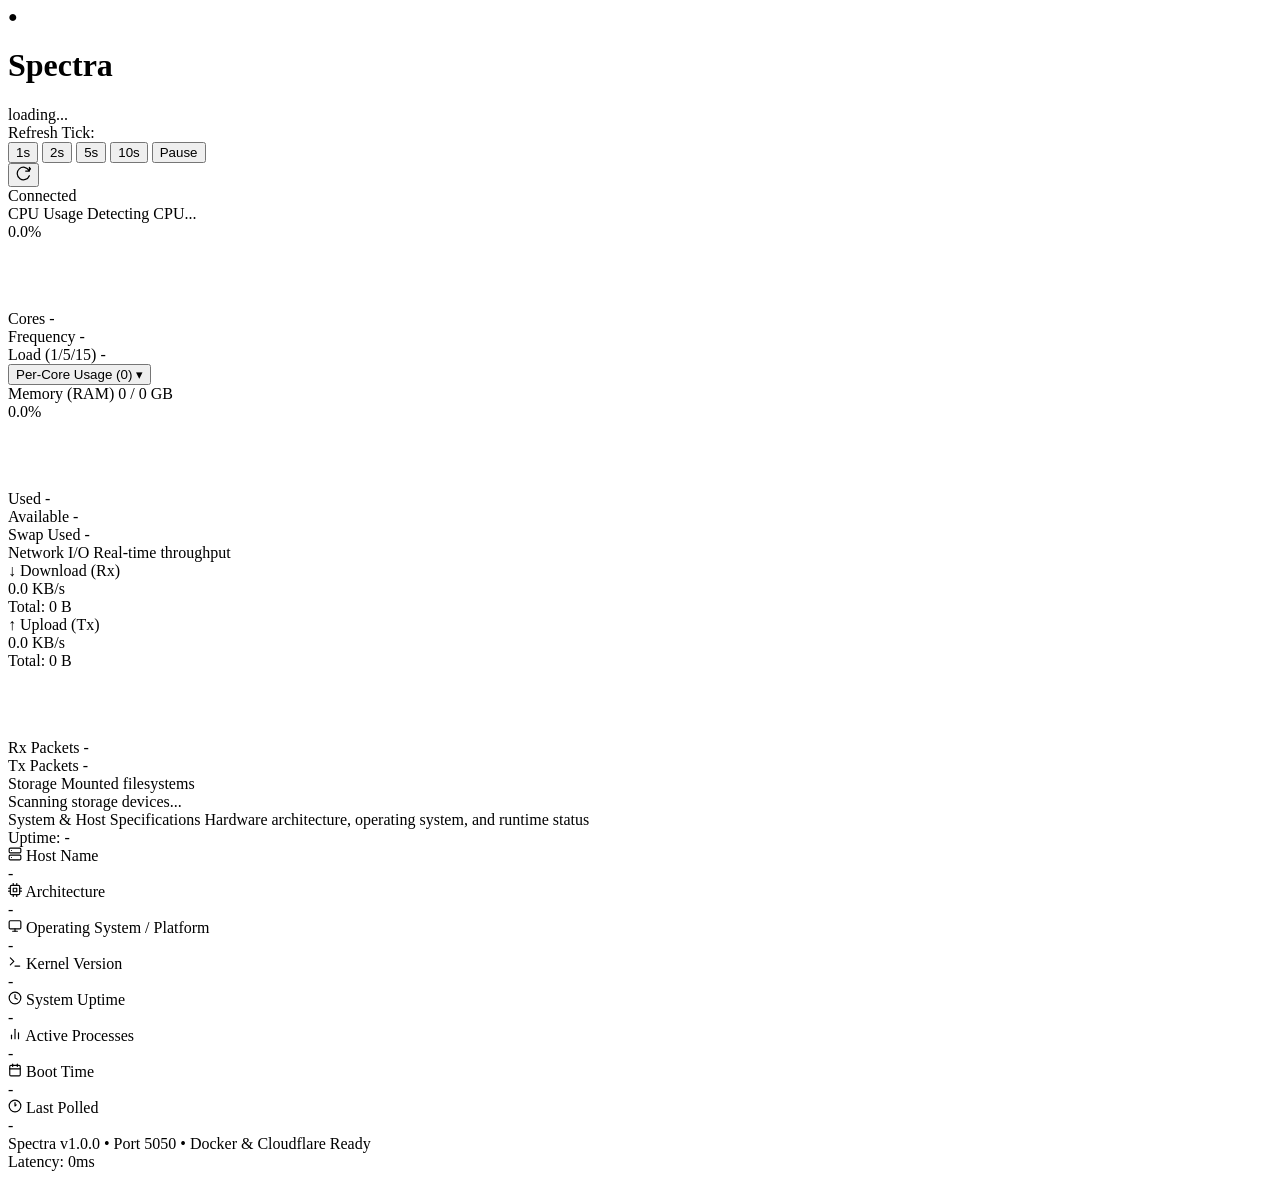
==== web/static/index.html @ 6f838337 "feat: initial commit for Spectra lightweight server status monitor" ====
<!DOCTYPE html>
<html lang="en">
<head>
  <meta charset="UTF-8">
  <meta name="viewport" content="width=device-width, initial-scale=1.0">
  <title>Spectra — Minimal Server Monitor</title>
  <meta name="description" content="Lightweight real-time server status dashboard">
  <link rel="preconnect" href="https://fonts.googleapis.com">
  <link rel="preconnect" href="https://fonts.gstatic.com" crossorigin>
  <link href="https://fonts.googleapis.com/css2?family=Inter:wght@400;500;600;700&family=JetBrains+Mono:wght@400;500;600&display=swap" rel="stylesheet">
  <link rel="stylesheet" href="/style.css">
</head>
<body>
  <div class="app-container">
    <!-- Top Header -->
    <header class="header">
      <div class="brand">
        <div class="brand-title">
          <span class="logo-mark">●</span>
          <h1>Spectra</h1>
        </div>
        <span class="host-pill" id="host-pill">loading...</span>
      </div>

      <div class="controls">
        <div class="tick-selector" title="Adjust polling time tick">
          <span class="tick-label">Refresh Tick:</span>
          <div class="tick-buttons" id="tick-buttons">
            <button type="button" class="tick-btn" data-interval="1000">1s</button>
            <button type="button" class="tick-btn active" data-interval="2000">2s</button>
            <button type="button" class="tick-btn" data-interval="5000">5s</button>
            <button type="button" class="tick-btn" data-interval="10000">10s</button>
            <button type="button" class="tick-btn" data-interval="0">Pause</button>
          </div>
        </div>

        <button type="button" class="refresh-btn" id="btn-manual-refresh" title="Refresh now" aria-label="Manual refresh">
          <svg width="15" height="15" viewBox="0 0 24 24" fill="none" stroke="currentColor" stroke-width="2" stroke-linecap="round" stroke-linejoin="round">
            <path d="M21.5 2v6h-6M21.34 15.57a10 10 0 1 1-.57-8.38l5.67-5.67"/>
          </svg>
        </button>

        <div class="status-indicator" id="status-indicator">
          <span class="status-dot"></span>
          <span class="status-text" id="status-text">Connected</span>
        </div>
      </div>
    </header>

    <!-- Main Grid Content -->
    <main class="dashboard-grid">
      <!-- CPU Card -->
      <section class="card" id="card-cpu">
        <div class="card-header">
          <div class="card-title">
            <span class="card-label">CPU Usage</span>
            <span class="card-sub" id="cpu-model">Detecting CPU...</span>
          </div>
          <div class="stat-value" id="cpu-percent">0.0<span class="stat-unit">%</span></div>
        </div>

        <div class="progress-track">
          <div class="progress-fill" id="cpu-bar" style="width: 0%;"></div>
        </div>

        <div class="chart-container">
          <canvas id="cpu-chart" height="65"></canvas>
        </div>

        <div class="card-footer-metrics">
          <div class="metric-item">
            <span class="metric-label">Cores</span>
            <span class="metric-val" id="cpu-cores">-</span>
          </div>
          <div class="metric-item">
            <span class="metric-label">Frequency</span>
            <span class="metric-val" id="cpu-freq">-</span>
          </div>
          <div class="metric-item">
            <span class="metric-label">Load (1/5/15)</span>
            <span class="metric-val mono" id="cpu-load">-</span>
          </div>
        </div>

        <!-- Per-core breakdown toggle -->
        <div class="core-breakdown-section">
          <button type="button" class="toggle-cores-btn" id="toggle-cores-btn">
            <span>Per-Core Usage (<span id="cores-count-label">0</span>)</span>
            <span class="toggle-icon">▾</span>
          </button>
          <div class="cores-grid" id="cores-grid" style="display: none;"></div>
        </div>
      </section>

      <!-- Memory Card -->
      <section class="card" id="card-memory">
        <div class="card-header">
          <div class="card-title">
            <span class="card-label">Memory (RAM)</span>
            <span class="card-sub" id="ram-breakdown">0 / 0 GB</span>
          </div>
          <div class="stat-value" id="mem-percent">0.0<span class="stat-unit">%</span></div>
        </div>

        <div class="progress-track">
          <div class="progress-fill" id="mem-bar" style="width: 0%;"></div>
        </div>

        <div class="chart-container">
          <canvas id="mem-chart" height="65"></canvas>
        </div>

        <div class="card-footer-metrics">
          <div class="metric-item">
            <span class="metric-label">Used</span>
            <span class="metric-val" id="mem-used">-</span>
          </div>
          <div class="metric-item">
            <span class="metric-label">Available</span>
            <span class="metric-val" id="mem-avail">-</span>
          </div>
          <div class="metric-item">
            <span class="metric-label">Swap Used</span>
            <span class="metric-val" id="mem-swap">-</span>
          </div>
        </div>
      </section>

      <!-- Network Card -->
      <section class="card" id="card-network">
        <div class="card-header">
          <div class="card-title">
            <span class="card-label">Network I/O</span>
            <span class="card-sub">Real-time throughput</span>
          </div>
        </div>

        <div class="network-rates-row">
          <div class="net-stat-box">
            <div class="net-direction">
              <span class="net-arrow down">↓</span>
              <span class="net-dir-label">Download (Rx)</span>
            </div>
            <div class="net-rate-value" id="net-rx-rate">0.0 <span class="net-unit">KB/s</span></div>
            <div class="net-total-label">Total: <span id="net-rx-total" class="mono">0 B</span></div>
          </div>

          <div class="net-stat-box">
            <div class="net-direction">
              <span class="net-arrow up">↑</span>
              <span class="net-dir-label">Upload (Tx)</span>
            </div>
            <div class="net-rate-value" id="net-tx-rate">0.0 <span class="net-unit">KB/s</span></div>
            <div class="net-total-label">Total: <span id="net-tx-total" class="mono">0 B</span></div>
          </div>
        </div>

        <div class="chart-container">
          <canvas id="net-chart" height="65"></canvas>
        </div>

        <div class="card-footer-metrics">
          <div class="metric-item">
            <span class="metric-label">Rx Packets</span>
            <span class="metric-val mono" id="net-rx-packets">-</span>
          </div>
          <div class="metric-item">
            <span class="metric-label">Tx Packets</span>
            <span class="metric-val mono" id="net-tx-packets">-</span>
          </div>
        </div>
      </section>

      <!-- Storage Disks Card -->
      <section class="card" id="card-disks">
        <div class="card-header">
          <div class="card-title">
            <span class="card-label">Storage</span>
            <span class="card-sub">Mounted filesystems</span>
          </div>
        </div>

        <div class="disk-list" id="disk-list">
          <div class="disk-placeholder">Scanning storage devices...</div>
        </div>
      </section>
    </main>

    <!-- System Info Overview Banner -->
    <!-- System & Host Details Card (Full Spacious Card) -->
    <section class="card system-card" id="card-system">
      <div class="card-header">
        <div class="card-title">
          <span class="card-label">System &amp; Host Specifications</span>
          <span class="card-sub">Hardware architecture, operating system, and runtime status</span>
        </div>
        <div class="system-header-badge" id="system-header-badge">
          <span class="status-pulse-dot"></span>
          <span id="sys-header-uptime">Uptime: -</span>
        </div>
      </div>

      <div class="spec-grid">
        <div class="spec-tile">
          <div class="spec-tile-header">
            <svg class="spec-icon" width="14" height="14" viewBox="0 0 24 24" fill="none" stroke="currentColor" stroke-width="2" stroke-linecap="round" stroke-linejoin="round">
              <rect x="2" y="2" width="20" height="8" rx="2" ry="2"></rect>
              <rect x="2" y="14" width="20" height="8" rx="2" ry="2"></rect>
              <line x1="6" y1="6" x2="6.01" y2="6"></line>
              <line x1="6" y1="18" x2="6.01" y2="18"></line>
            </svg>
            <span class="spec-label">Host Name</span>
          </div>
          <div class="spec-value mono" id="sys-hostname" title="Host name">-</div>
        </div>

        <div class="spec-tile">
          <div class="spec-tile-header">
            <svg class="spec-icon" width="14" height="14" viewBox="0 0 24 24" fill="none" stroke="currentColor" stroke-width="2" stroke-linecap="round" stroke-linejoin="round">
              <rect x="4" y="4" width="16" height="16" rx="2" ry="2"></rect>
              <rect x="9" y="9" width="6" height="6"></rect>
              <line x1="9" y1="1" x2="9" y2="4"></line>
              <line x1="15" y1="1" x2="15" y2="4"></line>
              <line x1="9" y1="20" x2="9" y2="23"></line>
              <line x1="15" y1="20" x2="15" y2="23"></line>
              <line x1="20" y1="9" x2="23" y2="9"></line>
              <line x1="20" y1="14" x2="23" y2="14"></line>
              <line x1="1" y1="9" x2="4" y2="9"></line>
              <line x1="1" y1="14" x2="4" y2="14"></line>
            </svg>
            <span class="spec-label">Architecture</span>
          </div>
          <div class="spec-value mono" id="sys-arch">-</div>
        </div>

        <div class="spec-tile spec-tile-wide">
          <div class="spec-tile-header">
            <svg class="spec-icon" width="14" height="14" viewBox="0 0 24 24" fill="none" stroke="currentColor" stroke-width="2" stroke-linecap="round" stroke-linejoin="round">
              <rect x="2" y="3" width="20" height="14" rx="2" ry="2"></rect>
              <line x1="8" y1="21" x2="16" y2="21"></line>
              <line x1="12" y1="17" x2="12" y2="21"></line>
            </svg>
            <span class="spec-label">Operating System / Platform</span>
          </div>
          <div class="spec-value" id="sys-platform" title="Operating System">-</div>
        </div>

        <div class="spec-tile spec-tile-wide">
          <div class="spec-tile-header">
            <svg class="spec-icon" width="14" height="14" viewBox="0 0 24 24" fill="none" stroke="currentColor" stroke-width="2" stroke-linecap="round" stroke-linejoin="round">
              <polyline points="4 17 10 11 4 5"></polyline>
              <line x1="12" y1="19" x2="20" y2="19"></line>
            </svg>
            <span class="spec-label">Kernel Version</span>
          </div>
          <div class="spec-value mono" id="sys-kernel" title="Kernel Version">-</div>
        </div>

        <div class="spec-tile">
          <div class="spec-tile-header">
            <svg class="spec-icon" width="14" height="14" viewBox="0 0 24 24" fill="none" stroke="currentColor" stroke-width="2" stroke-linecap="round" stroke-linejoin="round">
              <circle cx="12" cy="12" r="10"></circle>
              <polyline points="12 6 12 12 16 14"></polyline>
            </svg>
            <span class="spec-label">System Uptime</span>
          </div>
          <div class="spec-value highlight mono" id="sys-uptime">-</div>
        </div>

        <div class="spec-tile">
          <div class="spec-tile-header">
            <svg class="spec-icon" width="14" height="14" viewBox="0 0 24 24" fill="none" stroke="currentColor" stroke-width="2" stroke-linecap="round" stroke-linejoin="round">
              <path d="M18 20V10"></path>
              <path d="M12 20V4"></path>
              <path d="M6 20v-6"></path>
            </svg>
            <span class="spec-label">Active Processes</span>
          </div>
          <div class="spec-value mono" id="sys-procs">-</div>
        </div>

        <div class="spec-tile">
          <div class="spec-tile-header">
            <svg class="spec-icon" width="14" height="14" viewBox="0 0 24 24" fill="none" stroke="currentColor" stroke-width="2" stroke-linecap="round" stroke-linejoin="round">
              <rect x="3" y="4" width="18" height="18" rx="2" ry="2"></rect>
              <line x1="16" y1="2" x2="16" y2="6"></line>
              <line x1="8" y1="2" x2="8" y2="6"></line>
              <line x1="3" y1="10" x2="21" y2="10"></line>
            </svg>
            <span class="spec-label">Boot Time</span>
          </div>
          <div class="spec-value mono" id="sys-boottime">-</div>
        </div>

        <div class="spec-tile">
          <div class="spec-tile-header">
            <svg class="spec-icon" width="14" height="14" viewBox="0 0 24 24" fill="none" stroke="currentColor" stroke-width="2" stroke-linecap="round" stroke-linejoin="round">
              <circle cx="12" cy="12" r="10"></circle>
              <polyline points="12 6 12 12 14 10"></polyline>
            </svg>
            <span class="spec-label">Last Polled</span>
          </div>
          <div class="spec-value mono" id="sys-last-polled">-</div>
        </div>
      </div>
    </section>

    <!-- Minimalist Footer -->
    <footer class="footer">
      <div class="footer-left">
        <span>Spectra v1.0.0</span> &bull; <span>Port 5050</span> &bull; <span>Docker & Cloudflare Ready</span>
      </div>
      <div class="footer-right">
        <span id="response-latency">Latency: 0ms</span>
      </div>
    </footer>
  </div>

  <script src="/app.js"></script>
</body>
</html>
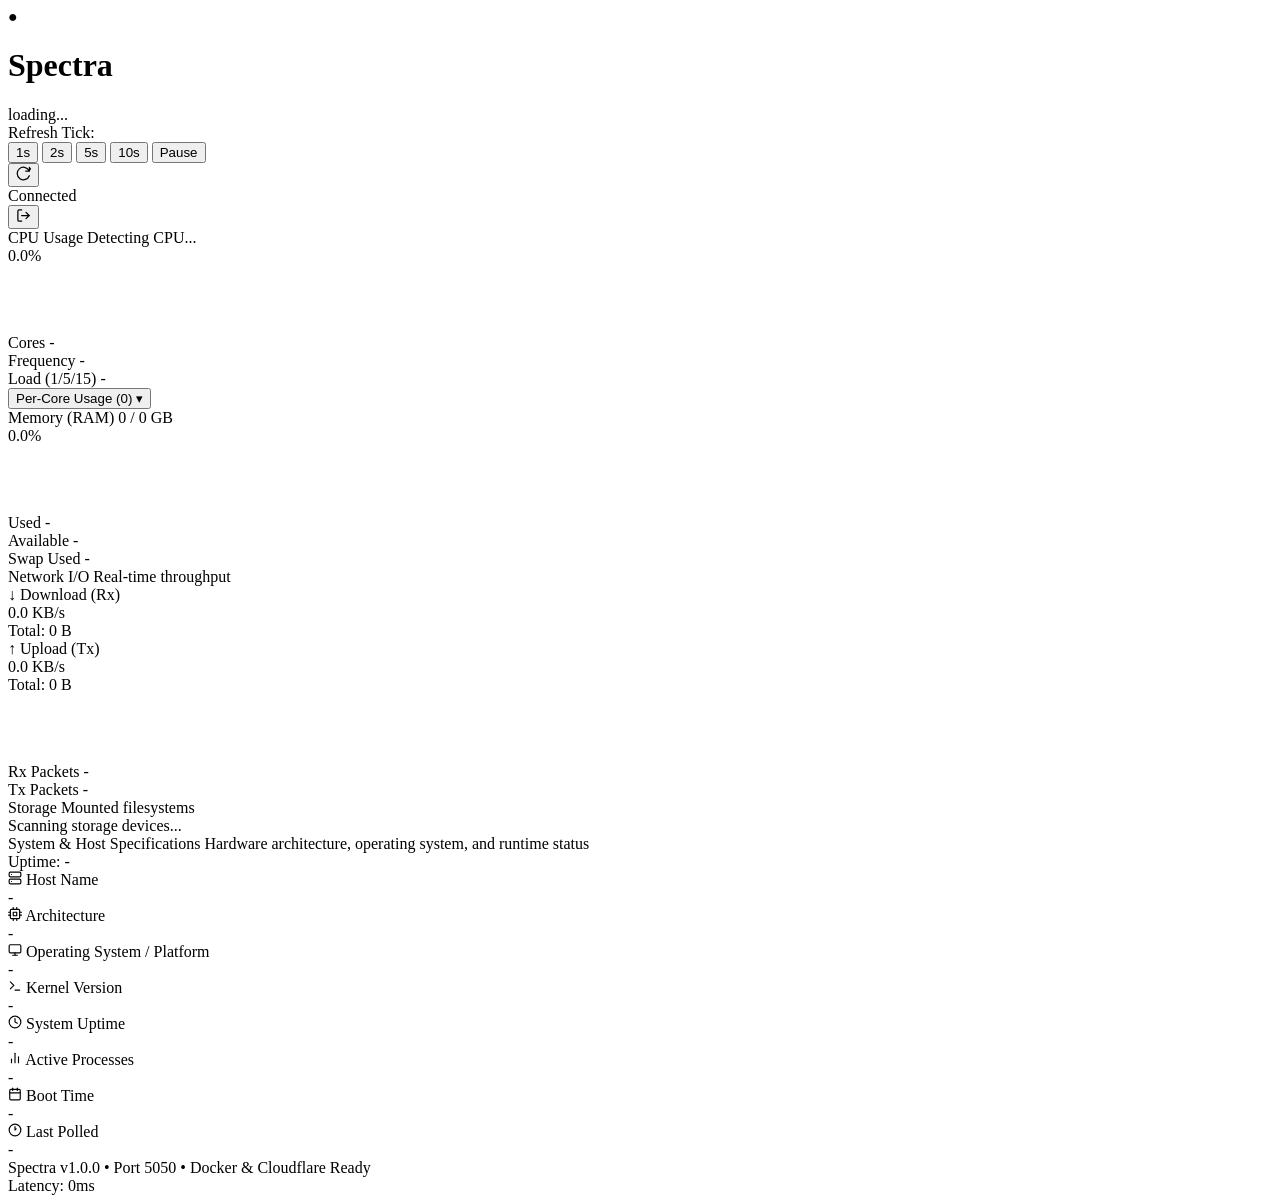
==== commit c3913378: "feat: add dedicated minimalist login page, session cookies, and logout button" ====
--- a/web/static/index.html
+++ b/web/static/index.html
@@ -44,6 +44,14 @@
           <span class="status-dot"></span>
           <span class="status-text" id="status-text">Connected</span>
         </div>
+
+        <button type="button" class="logout-btn" id="btn-logout" title="Sign Out" aria-label="Sign Out">
+          <svg width="15" height="15" viewBox="0 0 24 24" fill="none" stroke="currentColor" stroke-width="2" stroke-linecap="round" stroke-linejoin="round">
+            <path d="M9 21H5a2 2 0 0 1-2-2V5a2 2 0 0 1 2-2h4"></path>
+            <polyline points="16 17 21 12 16 7"></polyline>
+            <line x1="21" y1="12" x2="9" y2="12"></line>
+          </svg>
+        </button>
       </div>
     </header>
 
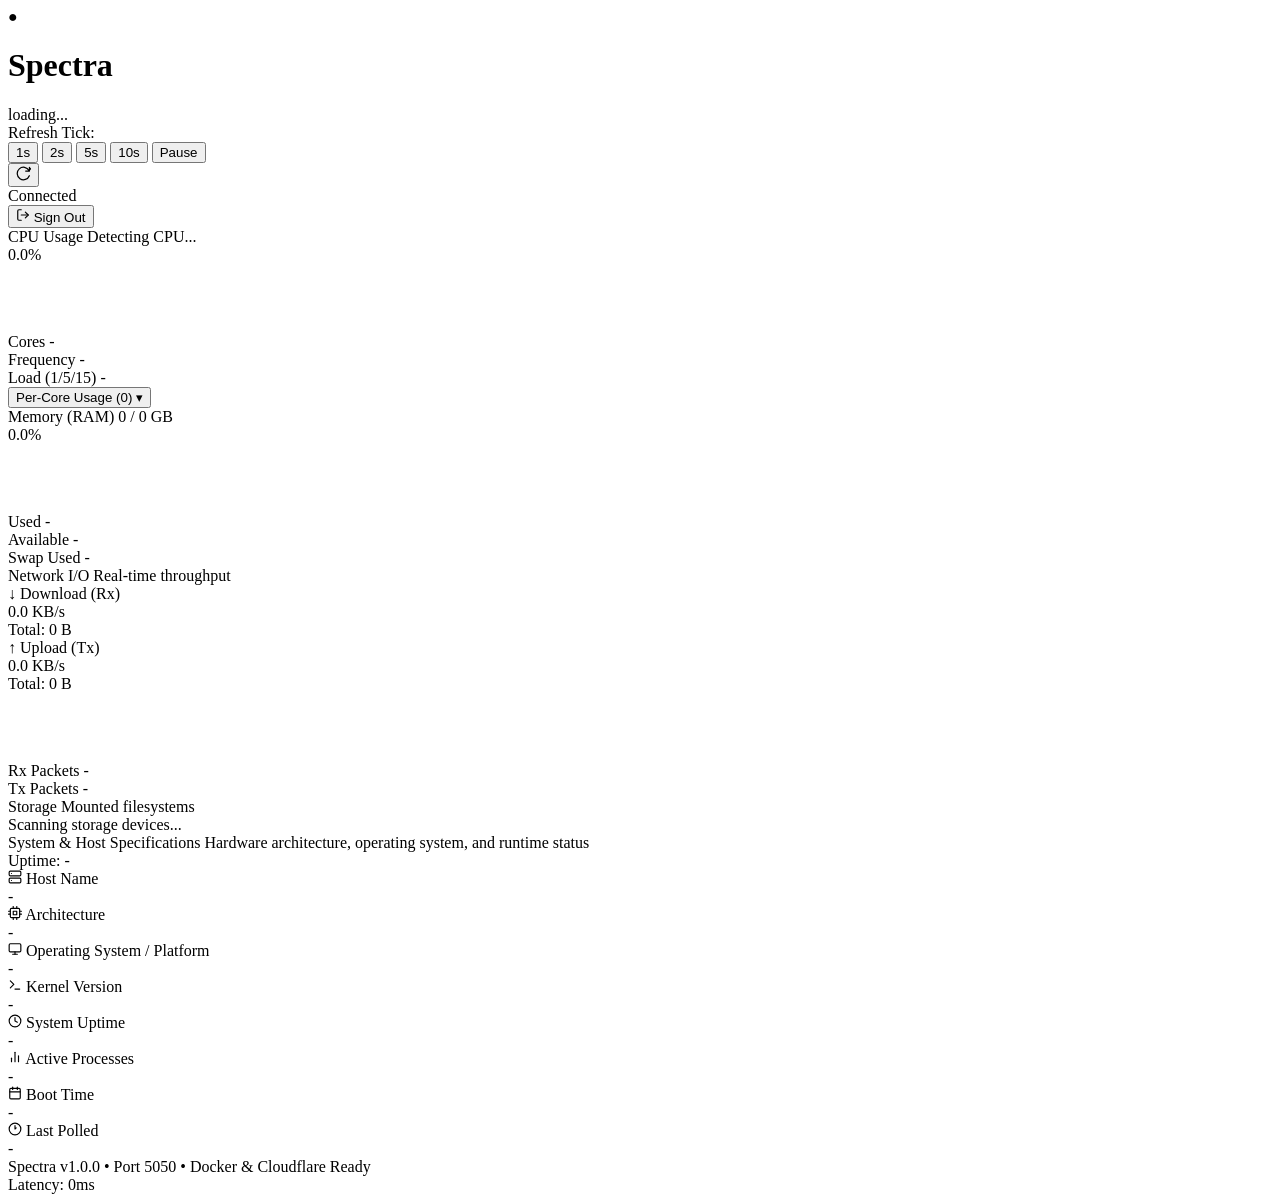
==== commit 1120d29a: "fix: redesign header action controls, improve logout button aesthetic, and fix logout redirect" ====
--- a/web/static/index.html
+++ b/web/static/index.html
@@ -34,24 +34,27 @@
           </div>
         </div>
 
-        <button type="button" class="refresh-btn" id="btn-manual-refresh" title="Refresh now" aria-label="Manual refresh">
-          <svg width="15" height="15" viewBox="0 0 24 24" fill="none" stroke="currentColor" stroke-width="2" stroke-linecap="round" stroke-linejoin="round">
-            <path d="M21.5 2v6h-6M21.34 15.57a10 10 0 1 1-.57-8.38l5.67-5.67"/>
-          </svg>
-        </button>
-
-        <div class="status-indicator" id="status-indicator">
-          <span class="status-dot"></span>
-          <span class="status-text" id="status-text">Connected</span>
-        </div>
-
-        <button type="button" class="logout-btn" id="btn-logout" title="Sign Out" aria-label="Sign Out">
-          <svg width="15" height="15" viewBox="0 0 24 24" fill="none" stroke="currentColor" stroke-width="2" stroke-linecap="round" stroke-linejoin="round">
-            <path d="M9 21H5a2 2 0 0 1-2-2V5a2 2 0 0 1 2-2h4"></path>
-            <polyline points="16 17 21 12 16 7"></polyline>
-            <line x1="21" y1="12" x2="9" y2="12"></line>
-          </svg>
-        </button>
+        <div class="header-actions">
+          <button type="button" class="refresh-btn" id="btn-manual-refresh" title="Refresh now" aria-label="Manual refresh">
+            <svg width="15" height="15" viewBox="0 0 24 24" fill="none" stroke="currentColor" stroke-width="2" stroke-linecap="round" stroke-linejoin="round">
+              <path d="M21.5 2v6h-6M21.34 15.57a10 10 0 1 1-.57-8.38l5.67-5.67"/>
+            </svg>
+          </button>
+
+          <div class="status-indicator" id="status-indicator">
+            <span class="status-dot"></span>
+            <span class="status-text" id="status-text">Connected</span>
+          </div>
+
+          <button type="button" class="logout-btn" id="btn-logout" title="Sign Out" aria-label="Sign Out">
+            <svg width="14" height="14" viewBox="0 0 24 24" fill="none" stroke="currentColor" stroke-width="2" stroke-linecap="round" stroke-linejoin="round">
+              <path d="M9 21H5a2 2 0 0 1-2-2V5a2 2 0 0 1 2-2h4"></path>
+              <polyline points="16 17 21 12 16 7"></polyline>
+              <line x1="21" y1="12" x2="9" y2="12"></line>
+            </svg>
+            <span class="logout-label">Sign Out</span>
+          </button>
+        </div>
       </div>
     </header>
 
